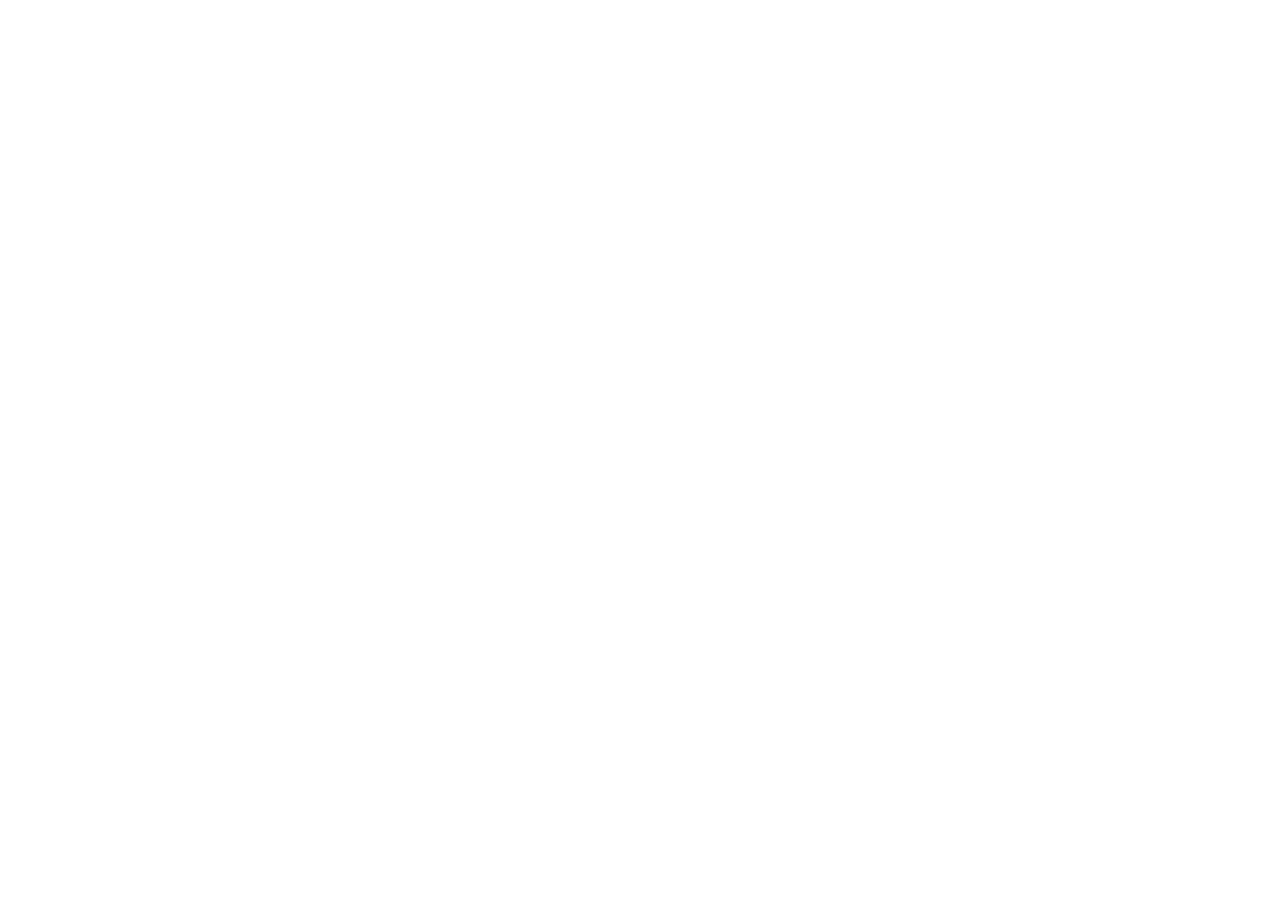
==== index.html @ 3023a8d0 "Create index.html" ====
<!DOCTYPE html>
<html lang="pt-br">
<head>
    <meta charset="UTF-8">
    <meta name="viewport" content="width=device-width, initial-scale=1.0">
    <link rel="stylesheet" href="style.css">
    <script defer src="script.js"></script>
    <title>Memory Game</title>
</head>
<body>
    
</body>
</html>
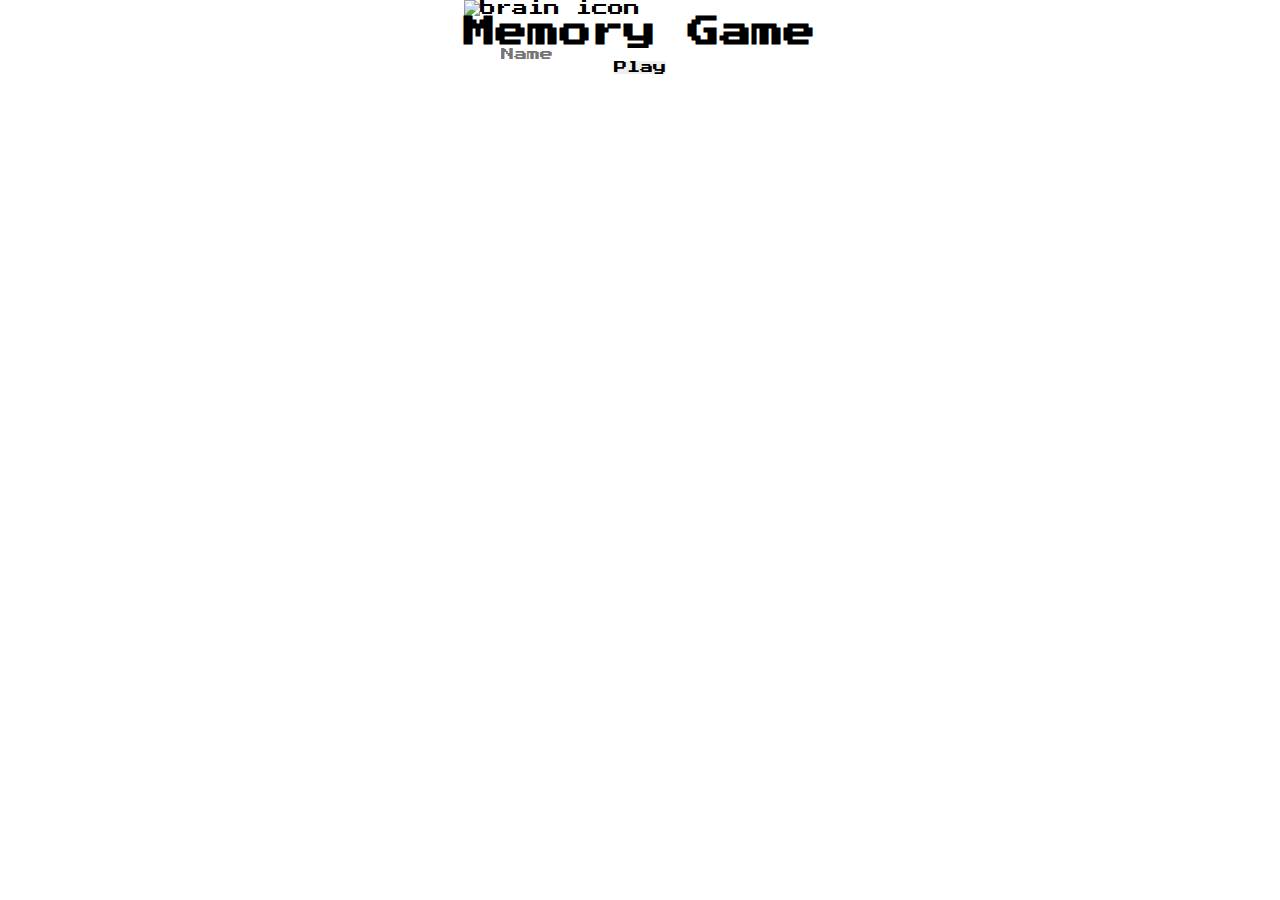
==== commit ed44ce7b: "Update index.html" ====
--- a/index.html
+++ b/index.html
@@ -3,11 +3,20 @@
 <head>
     <meta charset="UTF-8">
     <meta name="viewport" content="width=device-width, initial-scale=1.0">
-    <link rel="stylesheet" href="style.css">
-    <script defer src="script.js"></script>
+    <link rel="stylesheet" href="css/reset.css">
+    <link rel="stylesheet" href="css/login.css">
+    <script defer src="js/script.js"></script>
     <title>Memory Game</title>
 </head>
 <body>
-    
+    <form class="login_form">
+        <div class="login_header">
+            <img src="imgs/brain.png" alt="brain icon">
+            <h1 >Memory Game</h1>
+        </div>
+        <input type="text" placeholder="Name" class="login">
+        <button type="submit" class="submit">Play</button>
+
+    </form>
 </body>
 </html>--- a/css/login.css
+++ b/css/login.css
@@ -0,0 +1,7 @@
+.login_form{
+    display: flex;
+    flex-direction: column;
+    align-items: center;
+    justify-content: center;
+    height: 100%vh;
+}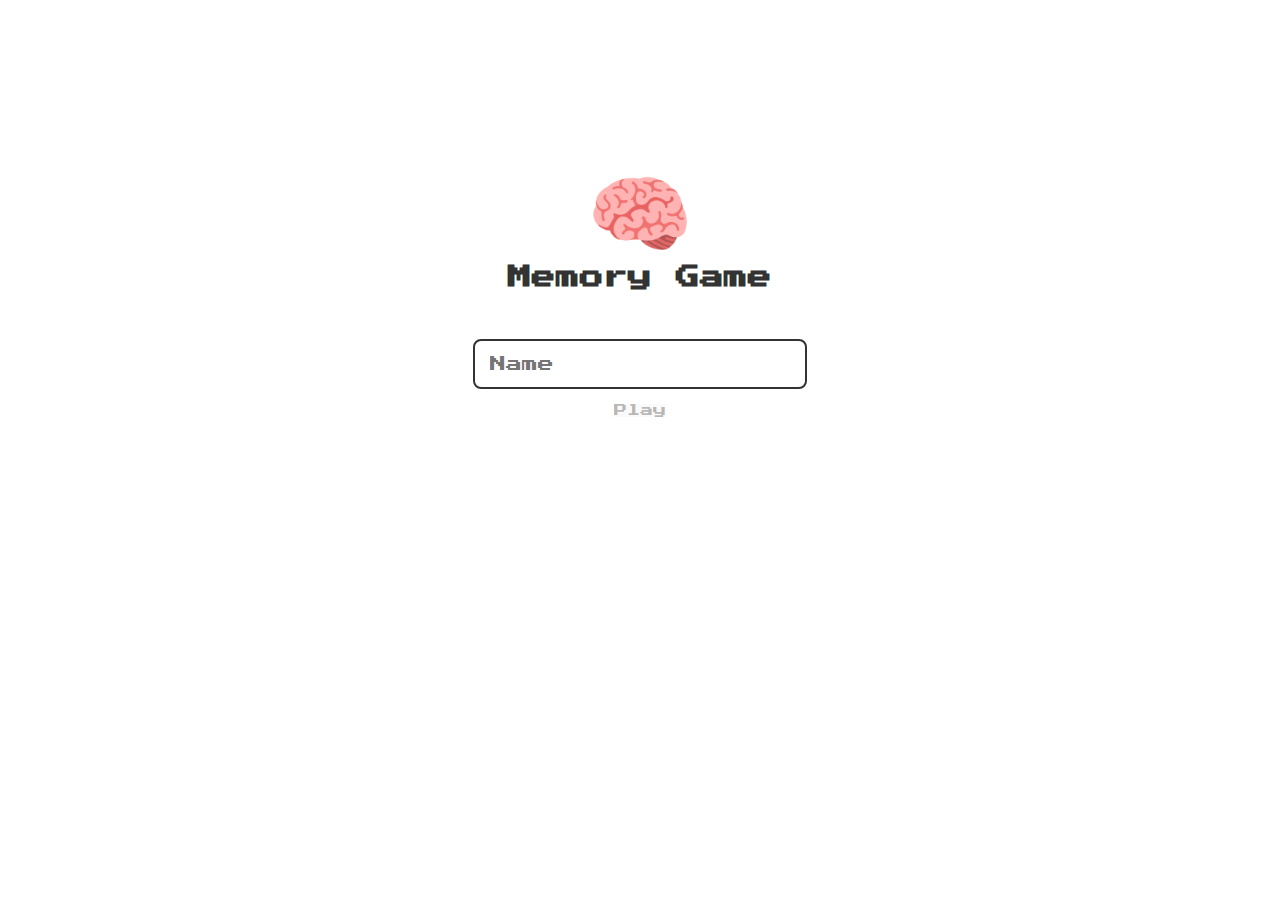
==== commit a4902e93: "Update index.html" ====
--- a/index.html
+++ b/index.html
@@ -15,7 +15,7 @@
             <h1 >Memory Game</h1>
         </div>
         <input type="text" placeholder="Name" class="login">
-        <button type="submit" class="submit">Play</button>
+        <button type="submit" disabled class="submit">Play</button>
 
     </form>
 </body>
--- a/css/login.css
+++ b/css/login.css
@@ -4,4 +4,34 @@
     align-items: center;
     justify-content: center;
     height: 100%vh;
+}
+
+.login_header{
+    align-items: center;
+    display: flex;
+    justify-content: center;
+    flex-direction: column;
+    margin-bottom: 50px;
+}
+
+.login_header img{
+    margin-top: 165px;
+    width: 100px;
+}
+
+.login_header h1{
+    color: #333;
+    font-size: 1.5rem;
+}
+
+.login{
+    border: 2px solid #333;
+    border-radius: 8px;
+    color: #333;
+    font-size: 1rem;
+    margin-bottom: 15px;
+    max-width: 300px;
+    outline: none;
+    padding: 15px;
+    width: 100%;
 }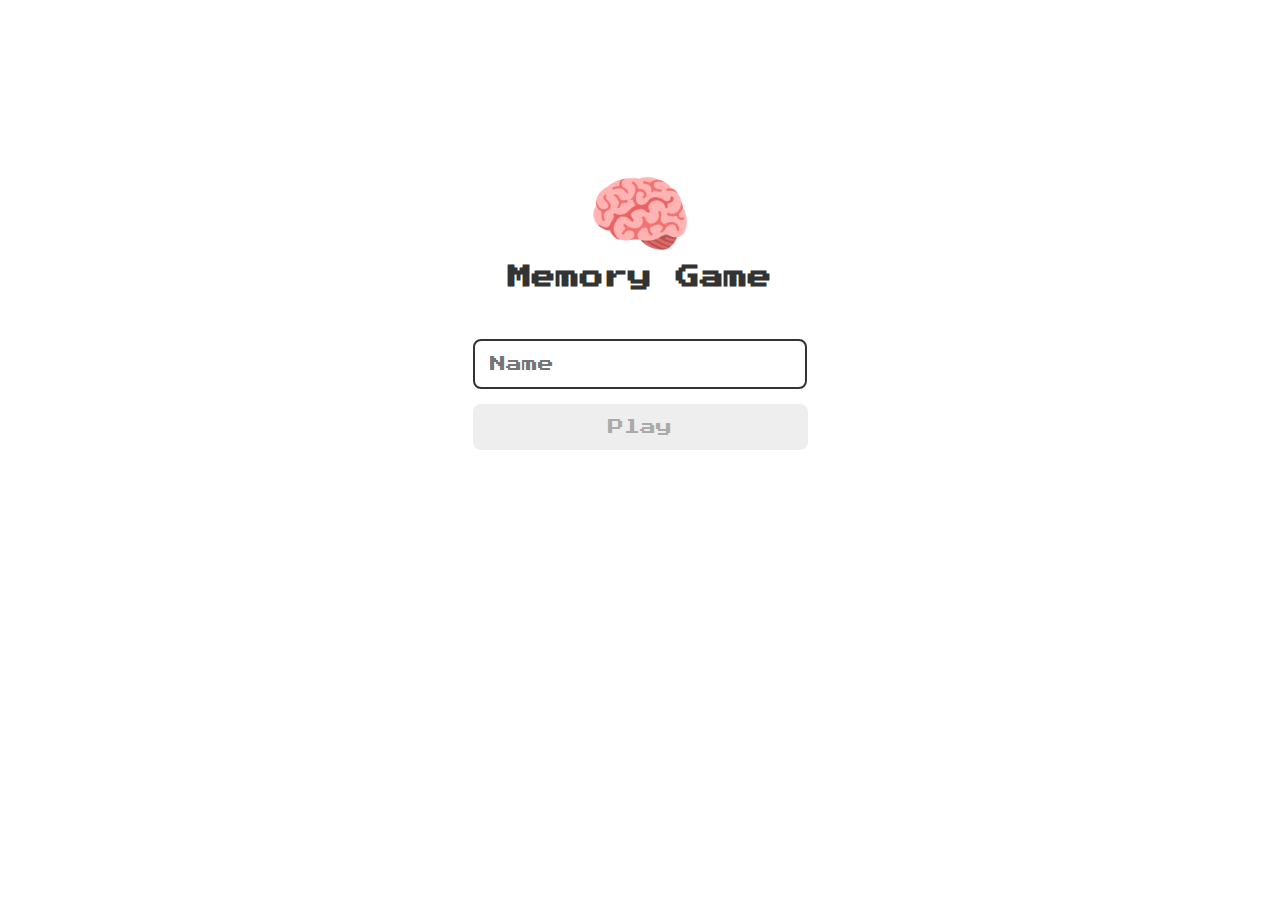
==== commit e4477ef4: "Update index.html" ====
--- a/index.html
+++ b/index.html
@@ -5,7 +5,7 @@
     <meta name="viewport" content="width=device-width, initial-scale=1.0">
     <link rel="stylesheet" href="css/reset.css">
     <link rel="stylesheet" href="css/login.css">
-    <script defer src="js/script.js"></script>
+    <script defer src="js/login.js"></script>
     <title>Memory Game</title>
 </head>
 <body>
--- a/css/login.css
+++ b/css/login.css
@@ -34,4 +34,21 @@
     outline: none;
     padding: 15px;
     width: 100%;
+}
+
+.submit{
+    background-color: #ee665c;
+    padding: 15px;
+    border-radius: 8px;
+    color: white;
+    font-size: 1rem;
+    max-width: 335px;
+    cursor: pointer;
+    width: 100%;
+}
+
+.submit:disabled{
+    background-color: #eee;
+    color: #aaa;
+    cursor: auto;
 }